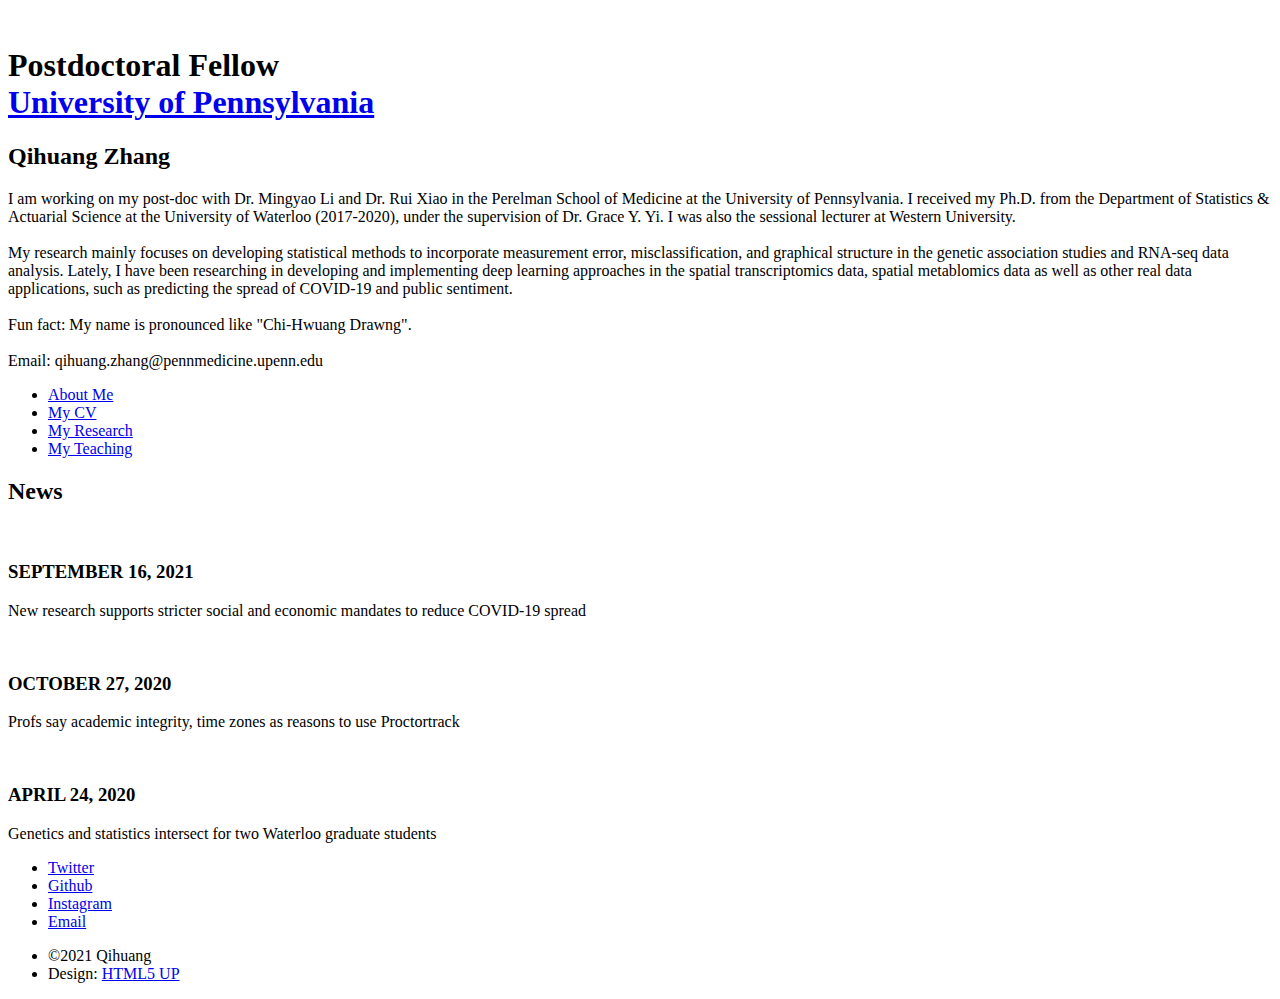
==== index.html @ df31e03c "CV update" ====
<!DOCTYPE HTML>
<!--
	Strata by HTML5 UP
	html5up.net | @ajlkn
	Free for personal and commercial use under the CCA 3.0 license (html5up.net/license)
-->
<html>
	<head>
		<title>Qihuang Zhang | 张启煌</title>
		<meta charset="utf-8" />
		<meta name="viewport" content="width=device-width, initial-scale=1, user-scalable=no" />
		<link rel="stylesheet" href="assets/css/main.css" />
	</head>
	<body class="is-preload">

		<!-- Header -->
			<header id="header">
				<div class="inner">
					<a href="#" class="image avatar"><img src="images/Qihuang.jpg" alt="" /></a>
					<h1><strong>Postdoctoral Fellow</strong><br />
					<a href="https://www.med.upenn.edu/">University of Pennsylvania</a></h1>
				</div>
			</header>

		<!-- Main -->
			<div id="main">

				<!-- One -->
					<section id="one">
						<header class="major">
							<h2>Qihuang Zhang</h2>
						</header>
						<p>I am working on my post-doc with Dr. Mingyao Li and Dr. Rui Xiao in the Perelman School of Medicine at the University of Pennsylvania. I received my Ph.D. from the Department of Statistics & Actuarial Science at the University of Waterloo (2017-2020), under the supervision of Dr. Grace Y. Yi. I was also the sessional lecturer at Western University.<br />
						<br />
						My research mainly focuses on developing statistical methods to incorporate measurement error, misclassification, and graphical structure in the genetic association studies and RNA-seq data analysis. Lately, I have been researching in developing and implementing deep learning approaches in the spatial transcriptomics data, spatial metablomics data as well as other real data applications, such as predicting the spread of COVID-19 and public sentiment. <br />
						<br />
                        Fun fact: My name is pronounced like "Chi-Hwuang Drawng".		<br />
						<br /> 
                        Email: qihuang.zhang@pennmedicine.upenn.edu						</p>
						<ul class="actions">
							<li><a href="index.html" class="button">About Me</a></li>
							<li><a href="files/CV_QihuangZhang_2022-01-28.pdf" class="button" target="_blank">My CV</a></li>
							<li><a href="Research.html" class="button">My Research</a></li>
							<li><a href="Teach.html" class="button"> My Teaching</a></li>
						</ul> 
					</section>

				<!-- Two -->
					<section id="two">
						<h2>News</h2>
<!--						<h3>2021</h3>-->
						<div class="row">
							<article class="col-6 col-12-xsmall work-item">
								<div class="link-block" onclick="window.open('https://uwaterloo.ca/news/media/new-research-supports-stricter-social-and-economic-mandates','_blank');" style="cursor: pointer;">  <a class="image fit thumb"> <img src="images/thumbs/news/gettyimages-1223302059.jpg" alt="" /></a></div>
								<h3>SEPTEMBER 16, 2021</h3>
								<p> New research supports stricter social and economic mandates to reduce COVID-19 spread </p>
							</article>
							<article class="col-6 col-12-xsmall work-item">
								<div class="link-block" onclick="window.open('http://westerngazette.ca/culture/profs-say-academic-integrity-time-zones-as-reasons-to-use-proctortrack/article_af20b5fa-1339-11eb-bbf3-b3136c6ea322.html','_blank');" style="cursor: pointer;"> <a class="image fit thumb"><img src="images/thumbs/news/5e14e2bc6f57b.image.jpg" alt="" /></a> </div>
								<h3>OCTOBER 27, 2020</h3>
								<p> Profs say academic integrity, time zones as reasons to use Proctortrack</p>
							</article>
							<article class="col-6 col-12-xsmall work-item">
<!--								<div class="link-block" onclick="document.location.href='http://uwaterloo.ca/statistics-and-actuarial-science/news/genetics-and-statistics-intersect-two-waterloo-graduate';">-->
								<div class="link-block" onclick="window.open('http://uwaterloo.ca/statistics-and-actuarial-science/news/genetics-and-statistics-intersect-two-waterloo-graduate','_blank');" style="cursor: pointer;">
								<a class="image fit thumb"><img src="images/thumbs/news/newswaterloowide.jpg" alt="" /></a> </div>
								<h3>APRIL 24, 2020</h3>
								<p>Genetics and statistics intersect for two Waterloo graduate students</p>
							</article>
						</div>
				</section>

				<!-- Three 
					<section id="three">
						<h2>Get In Touch</h2>
						<p>Accumsan pellentesque commodo blandit enim arcu non at amet id arcu magna. Accumsan orci faucibus id eu lorem semper nunc nisi lorem vulputate lorem neque lorem ipsum dolor.</p>
						<div class="row">
							<div class="col-8 col-12-small">
								<form method="post" action="#">
									<div class="row gtr-uniform gtr-50">
										<div class="col-6 col-12-xsmall"><input type="text" name="name" id="name" placeholder="Name" /></div>
										<div class="col-6 col-12-xsmall"><input type="email" name="email" id="email" placeholder="Email" /></div>
										<div class="col-12"><textarea name="message" id="message" placeholder="Message" rows="4"></textarea></div>
									</div>
								</form>
								<ul class="actions">
									<li><input type="submit" value="Send Message" /></li>
								</ul>
							</div>
							<div class="col-4 col-12-small">
								<ul class="labeled-icons">
									<li>
										<h3 class="icon solid fa-home"><span class="label">Address</span></h3>
										1234 Somewhere Rd.<br />
										Nashville, TN 00000<br />
										United States
									</li>
									<li>
										<h3 class="icon solid fa-mobile-alt"><span class="label">Phone</span></h3>
										000-000-0000
									</li>
									<li>
										<h3 class="icon solid fa-envelope"><span class="label">Email</span></h3>
										<a href="#">hello@untitled.tld</a>
									</li>
								</ul>
							</div>
						</div>
					</section> -->

				<!-- Four 
				
					<section id="four">
						<h2>Elements</h2>

						<section>
							<h4>Text</h4>
							<p>This is <b>bold</b> and this is <strong>strong</strong>. This is <i>italic</i> and this is <em>emphasized</em>.
							This is <sup>superscript</sup> text and this is <sub>subscript</sub> text.
							This is <u>underlined</u> and this is code: <code>for (;;) { ... }</code>. Finally, <a href="#">this is a link</a>.</p>
							<hr />
							<header>
								<h4>Heading with a Subtitle</h4>
								<p>Lorem ipsum dolor sit amet nullam id egestas urna aliquam</p>
							</header>
							<p>Nunc lacinia ante nunc ac lobortis. Interdum adipiscing gravida odio porttitor sem non mi integer non faucibus ornare mi ut ante amet placerat aliquet. Volutpat eu sed ante lacinia sapien lorem accumsan varius montes viverra nibh in adipiscing blandit tempus accumsan.</p>
							<header>
								<h5>Heading with a Subtitle</h5>
								<p>Lorem ipsum dolor sit amet nullam id egestas urna aliquam</p>
							</header>
							<p>Nunc lacinia ante nunc ac lobortis. Interdum adipiscing gravida odio porttitor sem non mi integer non faucibus ornare mi ut ante amet placerat aliquet. Volutpat eu sed ante lacinia sapien lorem accumsan varius montes viverra nibh in adipiscing blandit tempus accumsan.</p>
							<hr />
							<h2>Heading Level 2</h2>
							<h3>Heading Level 3</h3>
							<h4>Heading Level 4</h4>
							<h5>Heading Level 5</h5>
							<h6>Heading Level 6</h6>
							<hr />
							<h5>Blockquote</h5>
							<blockquote>Fringilla nisl. Donec accumsan interdum nisi, quis tincidunt felis sagittis eget tempus euismod. Vestibulum ante ipsum primis in faucibus vestibulum. Blandit adipiscing eu felis iaculis volutpat ac adipiscing accumsan faucibus. Vestibulum ante ipsum primis in faucibus lorem ipsum dolor sit amet nullam adipiscing eu felis.</blockquote>
							<h5>Preformatted</h5>
							<pre><code>i = 0;

while (!deck.isInOrder()) {
print 'Iteration ' + i;
deck.shuffle();
i++;
}

print 'It took ' + i + ' iterations to sort the deck.';</code></pre>
						</section>

						<section>
							<h4>Lists</h4>
							<div class="row">
								<div class="col-6 col-12-xsmall">
									<h5>Unordered</h5>
									<ul>
										<li>Dolor pulvinar etiam magna etiam.</li>
										<li>Sagittis adipiscing lorem eleifend.</li>
										<li>Felis enim feugiat dolore viverra.</li>
									</ul>
									<h5>Alternate</h5>
									<ul class="alt">
										<li>Dolor pulvinar etiam magna etiam.</li>
										<li>Sagittis adipiscing lorem eleifend.</li>
										<li>Felis enim feugiat dolore viverra.</li>
									</ul>
								</div>
								<div class="col-6 col-12-xsmall">
									<h5>Ordered</h5>
									<ol>
										<li>Dolor pulvinar etiam magna etiam.</li>
										<li>Etiam vel felis at lorem sed viverra.</li>
										<li>Felis enim feugiat dolore viverra.</li>
										<li>Dolor pulvinar etiam magna etiam.</li>
										<li>Etiam vel felis at lorem sed viverra.</li>
										<li>Felis enim feugiat dolore viverra.</li>
									</ol>
									<h5>Icons</h5>
									<ul class="icons">
										<li><a href="#" class="icon brands fa-twitter"><span class="label">Twitter</span></a></li>
										<li><a href="#" class="icon brands fa-facebook-f"><span class="label">Facebook</span></a></li>
										<li><a href="#" class="icon brands fa-instagram"><span class="label">Instagram</span></a></li>
										<li><a href="#" class="icon brands fa-github"><span class="label">Github</span></a></li>
										<li><a href="#" class="icon brands fa-dribbble"><span class="label">Dribbble</span></a></li>
										<li><a href="#" class="icon brands fa-tumblr"><span class="label">Tumblr</span></a></li>
									</ul>
								</div>
							</div>
							<h5>Actions</h5>
							<ul class="actions">
								<li><a href="#" class="button primary">Default</a></li>
								<li><a href="#" class="button">Default</a></li>
							</ul>
							<ul class="actions small">
								<li><a href="#" class="button primary small">Small</a></li>
								<li><a href="#" class="button small">Small</a></li>
							</ul>
							<div class="row">
								<div class="col-6 col-12-small">
									<ul class="actions stacked">
										<li><a href="#" class="button primary">Default</a></li>
										<li><a href="#" class="button">Default</a></li>
									</ul>
								</div>
								<div class="col-6 col-12-small">
									<ul class="actions stacked">
										<li><a href="#" class="button primary small">Small</a></li>
										<li><a href="#" class="button small">Small</a></li>
									</ul>
								</div>
								<div class="col-6 col-12-small">
									<ul class="actions stacked">
										<li><a href="#" class="button primary fit">Default</a></li>
										<li><a href="#" class="button fit">Default</a></li>
									</ul>
								</div>
								<div class="col-6 col-12-small">
									<ul class="actions stacked">
										<li><a href="#" class="button primary small fit">Small</a></li>
										<li><a href="#" class="button small fit">Small</a></li>
									</ul>
								</div>
							</div>
						</section>

						<section>
							<h4>Table</h4>
							<h5>Default</h5>
							<div class="table-wrapper">
								<table>
									<thead>
										<tr>
											<th>Name</th>
											<th>Description</th>
											<th>Price</th>
										</tr>
									</thead>
									<tbody>
										<tr>
											<td>Item One</td>
											<td>Ante turpis integer aliquet porttitor.</td>
											<td>29.99</td>
										</tr>
										<tr>
											<td>Item Two</td>
											<td>Vis ac commodo adipiscing arcu aliquet.</td>
											<td>19.99</td>
										</tr>
										<tr>
											<td>Item Three</td>
											<td> Morbi faucibus arcu accumsan lorem.</td>
											<td>29.99</td>
										</tr>
										<tr>
											<td>Item Four</td>
											<td>Vitae integer tempus condimentum.</td>
											<td>19.99</td>
										</tr>
										<tr>
											<td>Item Five</td>
											<td>Ante turpis integer aliquet porttitor.</td>
											<td>29.99</td>
										</tr>
									</tbody>
									<tfoot>
										<tr>
											<td colspan="2"></td>
											<td>100.00</td>
										</tr>
									</tfoot>
								</table>
							</div>

							<h5>Alternate</h5>
							<div class="table-wrapper">
								<table class="alt">
									<thead>
										<tr>
											<th>Name</th>
											<th>Description</th>
											<th>Price</th>
										</tr>
									</thead>
									<tbody>
										<tr>
											<td>Item One</td>
											<td>Ante turpis integer aliquet porttitor.</td>
											<td>29.99</td>
										</tr>
										<tr>
											<td>Item Two</td>
											<td>Vis ac commodo adipiscing arcu aliquet.</td>
											<td>19.99</td>
										</tr>
										<tr>
											<td>Item Three</td>
											<td> Morbi faucibus arcu accumsan lorem.</td>
											<td>29.99</td>
										</tr>
										<tr>
											<td>Item Four</td>
											<td>Vitae integer tempus condimentum.</td>
											<td>19.99</td>
										</tr>
										<tr>
											<td>Item Five</td>
											<td>Ante turpis integer aliquet porttitor.</td>
											<td>29.99</td>
										</tr>
									</tbody>
									<tfoot>
										<tr>
											<td colspan="2"></td>
											<td>100.00</td>
										</tr>
									</tfoot>
								</table>
							</div>
						</section>

						<section>
							<h4>Buttons</h4>
							<ul class="actions">
								<li><a href="#" class="button primary">Primary</a></li>
								<li><a href="#" class="button">Default</a></li>
							</ul>
							<ul class="actions">
								<li><a href="#" class="button large">Large</a></li>
								<li><a href="#" class="button">Default</a></li>
								<li><a href="#" class="button small">Small</a></li>
							</ul>
							<ul class="actions fit">
								<li><a href="#" class="button primary fit">Fit</a></li>
								<li><a href="#" class="button fit">Fit</a></li>
							</ul>
							<ul class="actions fit small">
								<li><a href="#" class="button primary fit small">Fit + Small</a></li>
								<li><a href="#" class="button fit small">Fit + Small</a></li>
							</ul>
							<ul class="actions">
								<li><a href="#" class="button primary icon solid fa-download">Icon</a></li>
								<li><a href="#" class="button icon solid fa-download">Icon</a></li>
							</ul>
							<ul class="actions">
								<li><span class="button primary disabled">Primary</span></li>
								<li><span class="button disabled">Default</span></li>
							</ul>
						</section>

						<section>
							<h4>Form</h4>
							<form method="post" action="#">
								<div class="row gtr-uniform gtr-50">
									<div class="col-6 col-12-xsmall">
										<input type="text" name="demo-name" id="demo-name" value="" placeholder="Name" />
									</div>
									<div class="col-6 col-12-xsmall">
										<input type="email" name="demo-email" id="demo-email" value="" placeholder="Email" />
									</div>
									<div class="col-12">
										<select name="demo-category" id="demo-category">
											<option value="">- Category -</option>
											<option value="1">Manufacturing</option>
											<option value="1">Shipping</option>
											<option value="1">Administration</option>
											<option value="1">Human Resources</option>
										</select>
									</div>
									<div class="col-4 col-12-small">
										<input type="radio" id="demo-priority-low" name="demo-priority" checked>
										<label for="demo-priority-low">Low Priority</label>
									</div>
									<div class="col-4 col-12-small">
										<input type="radio" id="demo-priority-normal" name="demo-priority">
										<label for="demo-priority-normal">Normal Priority</label>
									</div>
									<div class="col-4 col-12-small">
										<input type="radio" id="demo-priority-high" name="demo-priority">
										<label for="demo-priority-high">High Priority</label>
									</div>
									<div class="col-6 col-12-small">
										<input type="checkbox" id="demo-copy" name="demo-copy">
										<label for="demo-copy">Email me a copy of this message</label>
									</div>
									<div class="col-6 col-12-small">
										<input type="checkbox" id="demo-human" name="demo-human" checked>
										<label for="demo-human">I am a human and not a robot</label>
									</div>
									<div class="col-12">
										<textarea name="demo-message" id="demo-message" placeholder="Enter your message" rows="6"></textarea>
									</div>
									<div class="col-12">
										<ul class="actions">
											<li><input type="submit" value="Send Message" class="primary" /></li>
											<li><input type="reset" value="Reset" /></li>
										</ul>
									</div>
								</div>
							</form>
						</section>

						<section>
							<h4>Image</h4>
							<h5>Fit</h5>
							<div class="box alt">
								<div class="row gtr-50 gtr-uniform">
									<div class="col-12"><span class="image fit"><img src="images/fulls/05.jpg" alt="" /></span></div>
									<div class="col-4"><span class="image fit"><img src="images/thumbs/01.jpg" alt="" /></span></div>
									<div class="col-4"><span class="image fit"><img src="images/thumbs/02.jpg" alt="" /></span></div>
									<div class="col-4"><span class="image fit"><img src="images/thumbs/03.jpg" alt="" /></span></div>
									<div class="col-4"><span class="image fit"><img src="images/thumbs/04.jpg" alt="" /></span></div>
									<div class="col-4"><span class="image fit"><img src="images/thumbs/05.jpg" alt="" /></span></div>
									<div class="col-4"><span class="image fit"><img src="images/thumbs/06.jpg" alt="" /></span></div>
									<div class="col-4"><span class="image fit"><img src="images/thumbs/03.jpg" alt="" /></span></div>
									<div class="col-4"><span class="image fit"><img src="images/thumbs/02.jpg" alt="" /></span></div>
									<div class="col-4"><span class="image fit"><img src="images/thumbs/01.jpg" alt="" /></span></div>
								</div>
							</div>
							<h5>Left &amp; Right</h5>
							<p><span class="image left"><img src="images/avatar.jpg" alt="" /></span>Fringilla nisl. Donec accumsan interdum nisi, quis tincidunt felis sagittis eget. tempus euismod. Vestibulum ante ipsum primis in faucibus vestibulum. Blandit adipiscing eu felis iaculis volutpat ac adipiscing accumsan eu faucibus. Integer ac pellentesque praesent tincidunt felis sagittis eget. tempus euismod. Vestibulum ante ipsum primis in faucibus vestibulum. Blandit adipiscing eu felis iaculis volutpat ac adipiscing accumsan eu faucibus. Integer ac pellentesque praesent. Donec accumsan interdum nisi, quis tincidunt felis sagittis eget. tempus euismod. Vestibulum ante ipsum primis in faucibus vestibulum. Blandit adipiscing eu felis iaculis volutpat ac adipiscing accumsan eu faucibus. Integer ac pellentesque praesent tincidunt felis sagittis eget. tempus euismod. Vestibulum ante ipsum primis in faucibus vestibulum. Blandit adipiscing eu felis iaculis volutpat ac adipiscing accumsan eu faucibus. Integer ac pellentesque praesent.</p>
							<p><span class="image right"><img src="images/avatar.jpg" alt="" /></span>Fringilla nisl. Donec accumsan interdum nisi, quis tincidunt felis sagittis eget. tempus euismod. Vestibulum ante ipsum primis in faucibus vestibulum. Blandit adipiscing eu felis iaculis volutpat ac adipiscing accumsan eu faucibus. Integer ac pellentesque praesent tincidunt felis sagittis eget. tempus euismod. Vestibulum ante ipsum primis in faucibus vestibulum. Blandit adipiscing eu felis iaculis volutpat ac adipiscing accumsan eu faucibus. Integer ac pellentesque praesent. Donec accumsan interdum nisi, quis tincidunt felis sagittis eget. tempus euismod. Vestibulum ante ipsum primis in faucibus vestibulum. Blandit adipiscing eu felis iaculis volutpat ac adipiscing accumsan eu faucibus. Integer ac pellentesque praesent tincidunt felis sagittis eget. tempus euismod. Vestibulum ante ipsum primis in faucibus vestibulum. Blandit adipiscing eu felis iaculis volutpat ac adipiscing accumsan eu faucibus. Integer ac pellentesque praesent.</p>
						</section>

					</section>
			<!--	--> 

			</div>

		<!-- Footer -->
			<footer id="footer">
				<div class="inner">
					<ul class="icons">
						<li><a href="https://twitter.com/zhangqihuang" class="icon brands fa-twitter" target="_blank"><span class="label">Twitter</span></a></li>
						<li><a href="https://github.com/QihuangZhang" class="icon brands fa-github" target="_blank"><span class="label">Github</span></a></li>
						<li><a href="https://www.instagram.com/calcium_ontheway/" class="icon brands fa-instagram" target="_blank"><span class="label">Instagram</span></a></li>
						<li><a href="https://scholar.google.com/citations?user=oHHJrwMAAAAJ&hl=zh-CN" class="icon solid fa-graduation-cap" target="_blank"><span class="label">Email</span></a></li>
					</ul>
					<ul class="copyright">
						<li>&copy;2021 Qihuang</li><li>Design: <a href="http://html5up.net">HTML5 UP</a></li>
					</ul>
				</div>
			</footer>

		<!-- Scripts -->
			<script src="assets/js/jquery.min.js"></script>
			<script src="assets/js/jquery.poptrox.min.js"></script>
			<script src="assets/js/browser.min.js"></script>
			<script src="assets/js/breakpoints.min.js"></script>
			<script src="assets/js/util.js"></script>
			<script src="assets/js/main.js"></script>

	</body>
</html>
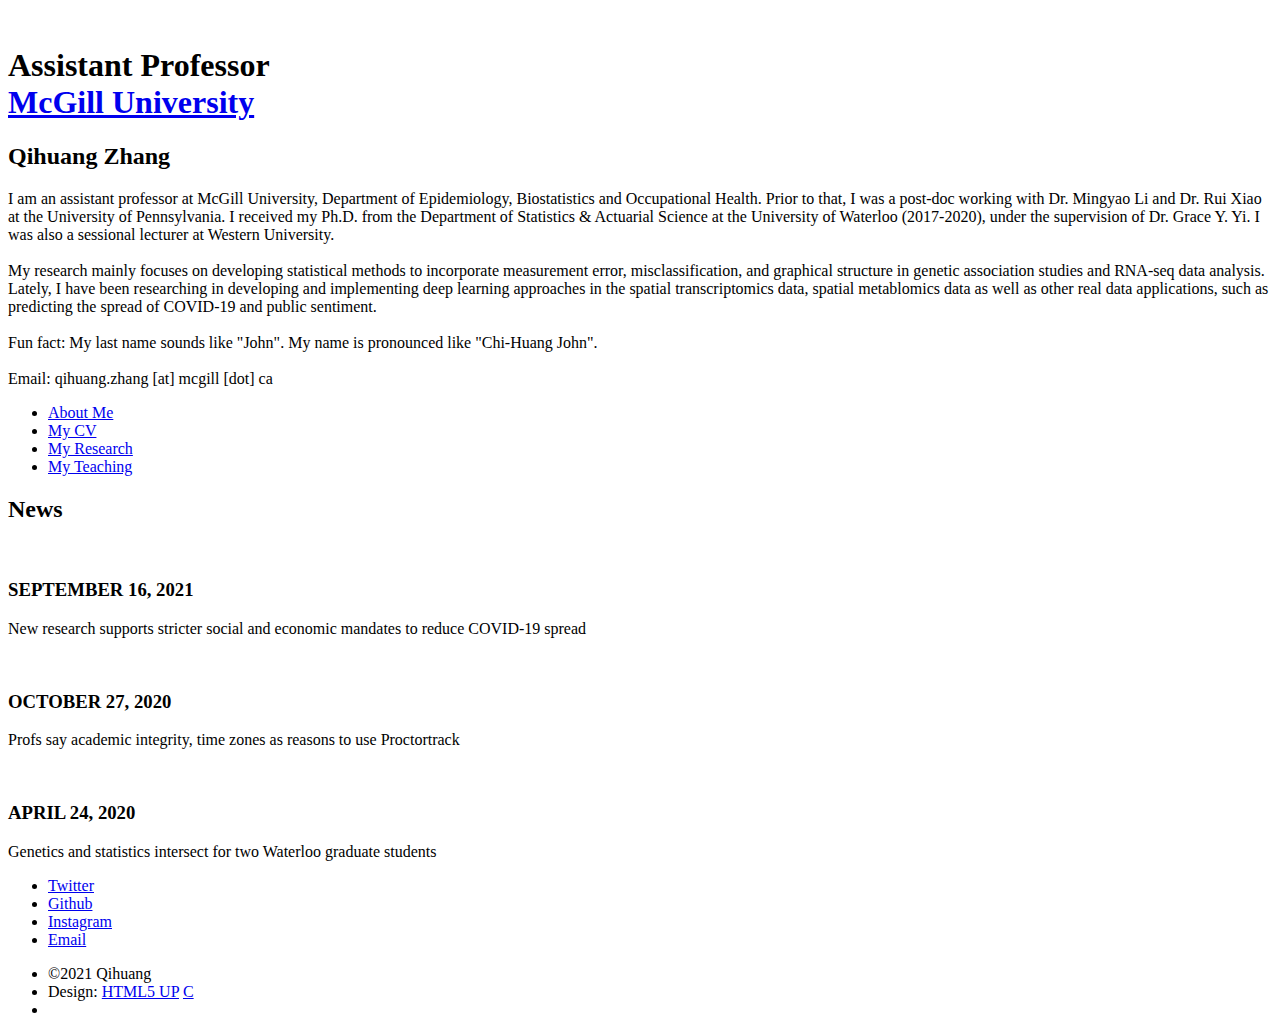
==== commit 8fdbed12: "Update index.html" ====
--- a/index.html
+++ b/index.html
@@ -17,8 +17,8 @@
 			<header id="header">
 				<div class="inner">
 					<a href="#" class="image avatar"><img src="images/Qihuang.jpg" alt="" /></a>
-					<h1><strong>Postdoctoral Fellow</strong><br />
-					<a href="https://www.med.upenn.edu/">University of Pennsylvania</a></h1>
+					<h1><strong>Assistant Professor</strong><br />
+					<a href="https://www.mcgill.ca/epi-biostat-occh/qihuang-zhang">McGill University</a></h1>
 				</div>
 			</header>
 
@@ -30,16 +30,16 @@
 						<header class="major">
 							<h2>Qihuang Zhang</h2>
 						</header>
-						<p>I am working on my post-doc with Dr. Mingyao Li and Dr. Rui Xiao in the Perelman School of Medicine at the University of Pennsylvania. I received my Ph.D. from the Department of Statistics & Actuarial Science at the University of Waterloo (2017-2020), under the supervision of Dr. Grace Y. Yi. I was also the sessional lecturer at Western University.<br />
+						<p>I am an assistant professor at McGill University, Department of Epidemiology, Biostatistics and Occupational Health. Prior to that, I was a post-doc working with Dr. Mingyao Li and Dr. Rui Xiao at the University of Pennsylvania. I received my Ph.D. from the Department of Statistics & Actuarial Science at the University of Waterloo (2017-2020), under the supervision of Dr. Grace Y. Yi. I was also a sessional lecturer at Western University.<br />
 						<br />
-						My research mainly focuses on developing statistical methods to incorporate measurement error, misclassification, and graphical structure in the genetic association studies and RNA-seq data analysis. Lately, I have been researching in developing and implementing deep learning approaches in the spatial transcriptomics data, spatial metablomics data as well as other real data applications, such as predicting the spread of COVID-19 and public sentiment. <br />
+						My research mainly focuses on developing statistical methods to incorporate measurement error, misclassification, and graphical structure in genetic association studies and RNA-seq data analysis. Lately, I have been researching in developing and implementing deep learning approaches in the spatial transcriptomics data, spatial metablomics data as well as other real data applications, such as predicting the spread of COVID-19 and public sentiment. <br />
 						<br />
-                        Fun fact: My name is pronounced like "Chi-Hwuang Drawng".		<br />
+                        Fun fact: My last name sounds like "John". My name is pronounced like "Chi-Huang John".		<br />
 						<br /> 
-                        Email: qihuang.zhang@pennmedicine.upenn.edu						</p>
+                        Email: qihuang.zhang [at]  mcgill [dot] ca						</p>
 						<ul class="actions">
 							<li><a href="index.html" class="button">About Me</a></li>
-							<li><a href="files/CV_QihuangZhang_2022-01-28.pdf" class="button" target="_blank">My CV</a></li>
+							<li><a href="files/CV_QihuangZhang_2022-02-28.pdf" class="button" target="_blank">My CV</a></li>
 							<li><a href="Research.html" class="button">My Research</a></li>
 							<li><a href="Teach.html" class="button"> My Teaching</a></li>
 						</ul> 
@@ -438,7 +438,8 @@
 						<li><a href="https://scholar.google.com/citations?user=oHHJrwMAAAAJ&hl=zh-CN" class="icon solid fa-graduation-cap" target="_blank"><span class="label">Email</span></a></li>
 					</ul>
 					<ul class="copyright">
-						<li>&copy;2021 Qihuang</li><li>Design: <a href="http://html5up.net">HTML5 UP</a></li>
+						<li>&copy;2021 Qihuang</li><li>Design: <a href="http://html5up.net">HTML5 UP</a> <a href='https://www.horando.de/en/'>C</a> <script type='text/javascript' src='https://www.freevisitorcounters.com/auth.php?id=e0cee2182af170f2c04cc0c29d267c6061d4e425'></script></li>
+							<li><script type="text/javascript" src="https://www.freevisitorcounters.com/en/home/counter/787658/t/4"></script></li>
 					</ul>
 				</div>
 			</footer>
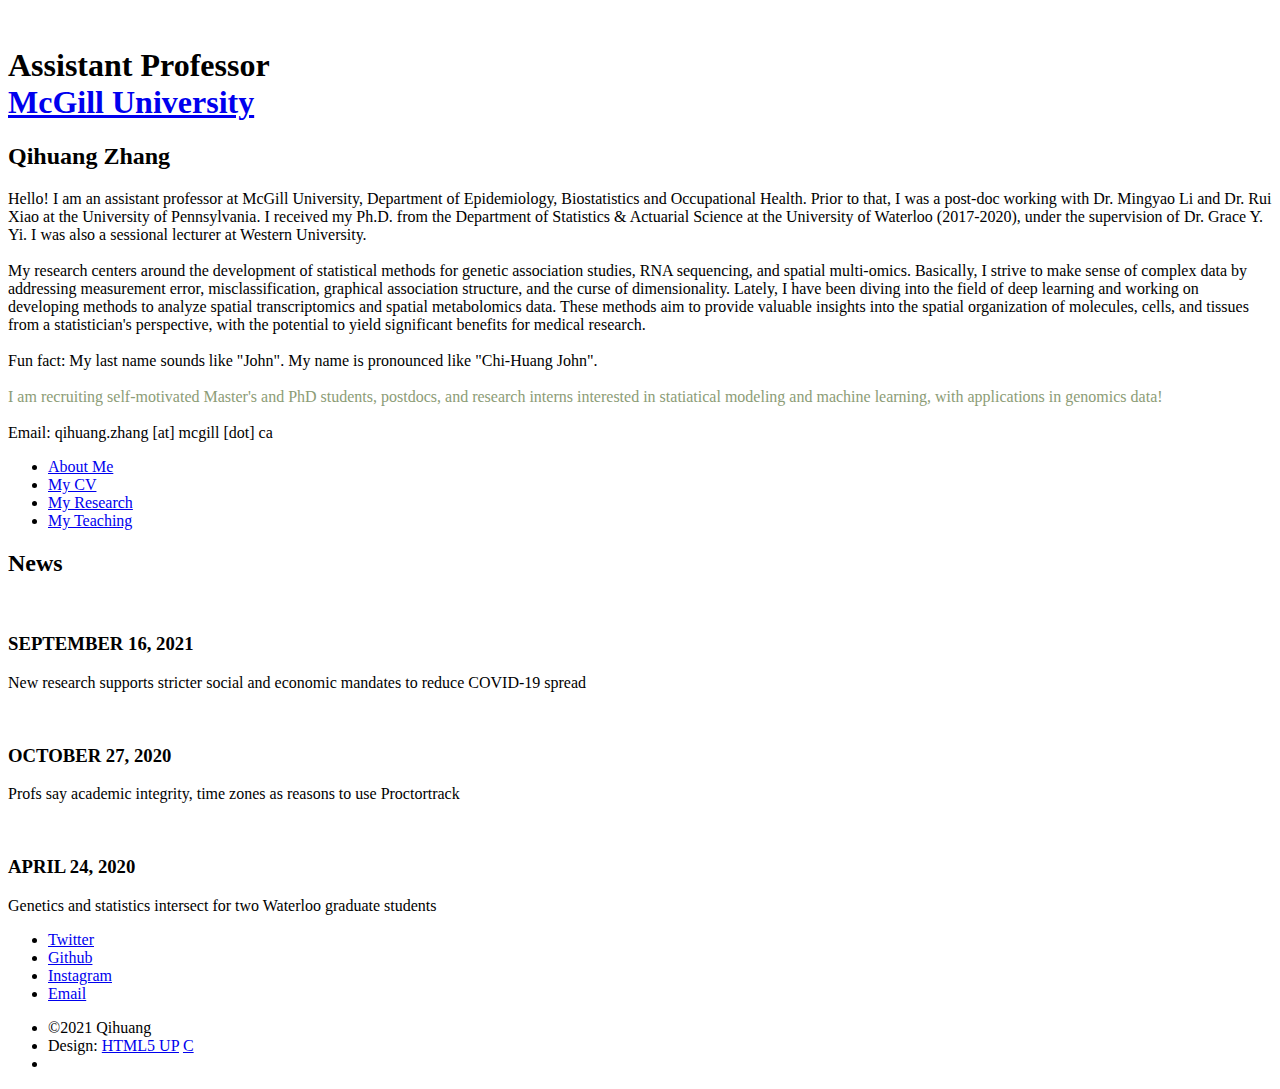
==== commit 1e9a7abb: "Update index.html" ====
--- a/index.html
+++ b/index.html
@@ -30,16 +30,18 @@
 						<header class="major">
 							<h2>Qihuang Zhang</h2>
 						</header>
-						<p>I am an assistant professor at McGill University, Department of Epidemiology, Biostatistics and Occupational Health. Prior to that, I was a post-doc working with Dr. Mingyao Li and Dr. Rui Xiao at the University of Pennsylvania. I received my Ph.D. from the Department of Statistics & Actuarial Science at the University of Waterloo (2017-2020), under the supervision of Dr. Grace Y. Yi. I was also a sessional lecturer at Western University.<br />
+						<p>Hello! I am an assistant professor at McGill University, Department of Epidemiology, Biostatistics and Occupational Health. Prior to that, I was a post-doc working with Dr. Mingyao Li and Dr. Rui Xiao at the University of Pennsylvania. I received my Ph.D. from the Department of Statistics & Actuarial Science at the University of Waterloo (2017-2020), under the supervision of Dr. Grace Y. Yi. I was also a sessional lecturer at Western University.<br />
 						<br />
-						My research mainly focuses on developing statistical methods to incorporate measurement error, misclassification, and graphical structure in genetic association studies and RNA-seq data analysis. Lately, I have been researching in developing and implementing deep learning approaches in the spatial transcriptomics data, spatial metablomics data as well as other real data applications, such as predicting the spread of COVID-19 and public sentiment. <br />
+						My research centers around the development of statistical methods for genetic association studies, RNA sequencing, and spatial multi-omics. Basically, I strive to make sense of complex data by addressing measurement error, misclassification, graphical association structure, and the curse of dimensionality. Lately, I have been diving into the field of deep learning and working on developing methods to analyze spatial transcriptomics and spatial metabolomics data.  These methods aim to provide valuable insights into the spatial organization of molecules, cells, and tissues from a statistician's perspective, with the potential to yield significant benefits for medical research. <br />
 						<br />
                         Fun fact: My last name sounds like "John". My name is pronounced like "Chi-Huang John".		<br />
+						<br /> <FONT COLOR="#8C9C76">
+						I am recruiting self-motivated Master's and PhD students, postdocs, and research interns interested in statiatical modeling and machine learning, with applications in genomics data! </FONT> <br /> 
 						<br /> 
                         Email: qihuang.zhang [at]  mcgill [dot] ca						</p>
 						<ul class="actions">
 							<li><a href="index.html" class="button">About Me</a></li>
-							<li><a href="files/CV_QihuangZhang_2022-02-28.pdf" class="button" target="_blank">My CV</a></li>
+							<li><a href="files/CV_QihuangZhang_2023-01-20.pdf" class="button" target="_blank">My CV</a></li>
 							<li><a href="Research.html" class="button">My Research</a></li>
 							<li><a href="Teach.html" class="button"> My Teaching</a></li>
 						</ul> 
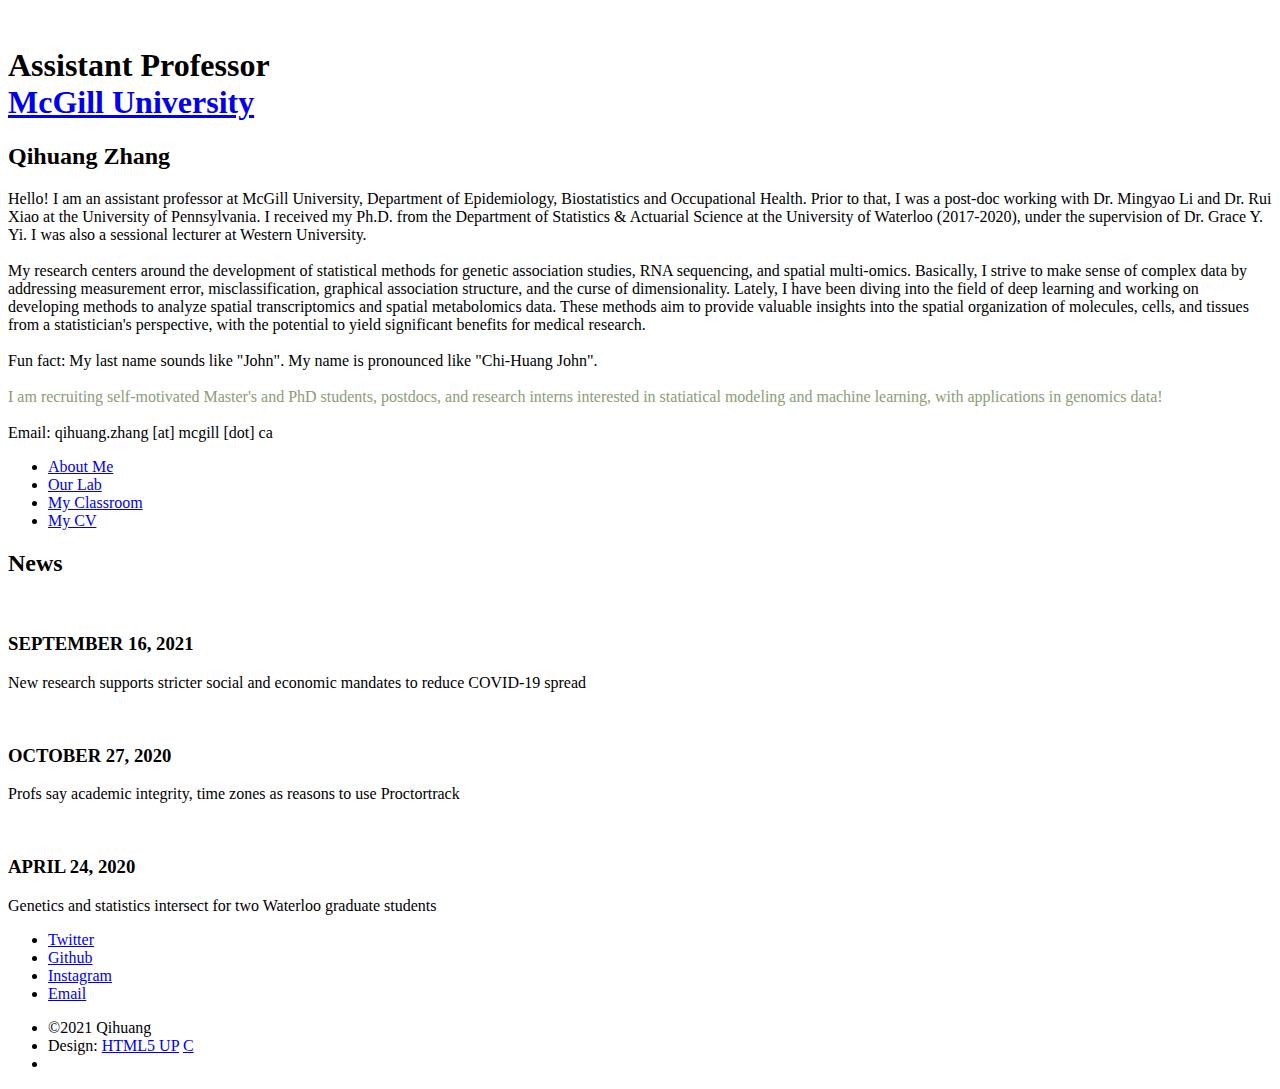
==== commit 66f16930: "Update website" ====
--- a/index.html
+++ b/index.html
@@ -41,9 +41,9 @@
                         Email: qihuang.zhang [at]  mcgill [dot] ca						</p>
 						<ul class="actions">
 							<li><a href="index.html" class="button">About Me</a></li>
-							<li><a href="files/CV_QihuangZhang_2023-01-20.pdf" class="button" target="_blank">My CV</a></li>
-							<li><a href="Research.html" class="button">My Research</a></li>
-							<li><a href="Teach.html" class="button"> My Teaching</a></li>
+							<li><a href="Research.html" class="button">Our Lab</a></li>
+							<li><a href="Teach.html" class="button"> My Classroom</a></li>
+							<li><a href="files/QihuangZhang_CV_tex.pdf" class="button" target="_blank">My CV</a></li>
 						</ul> 
 					</section>
 
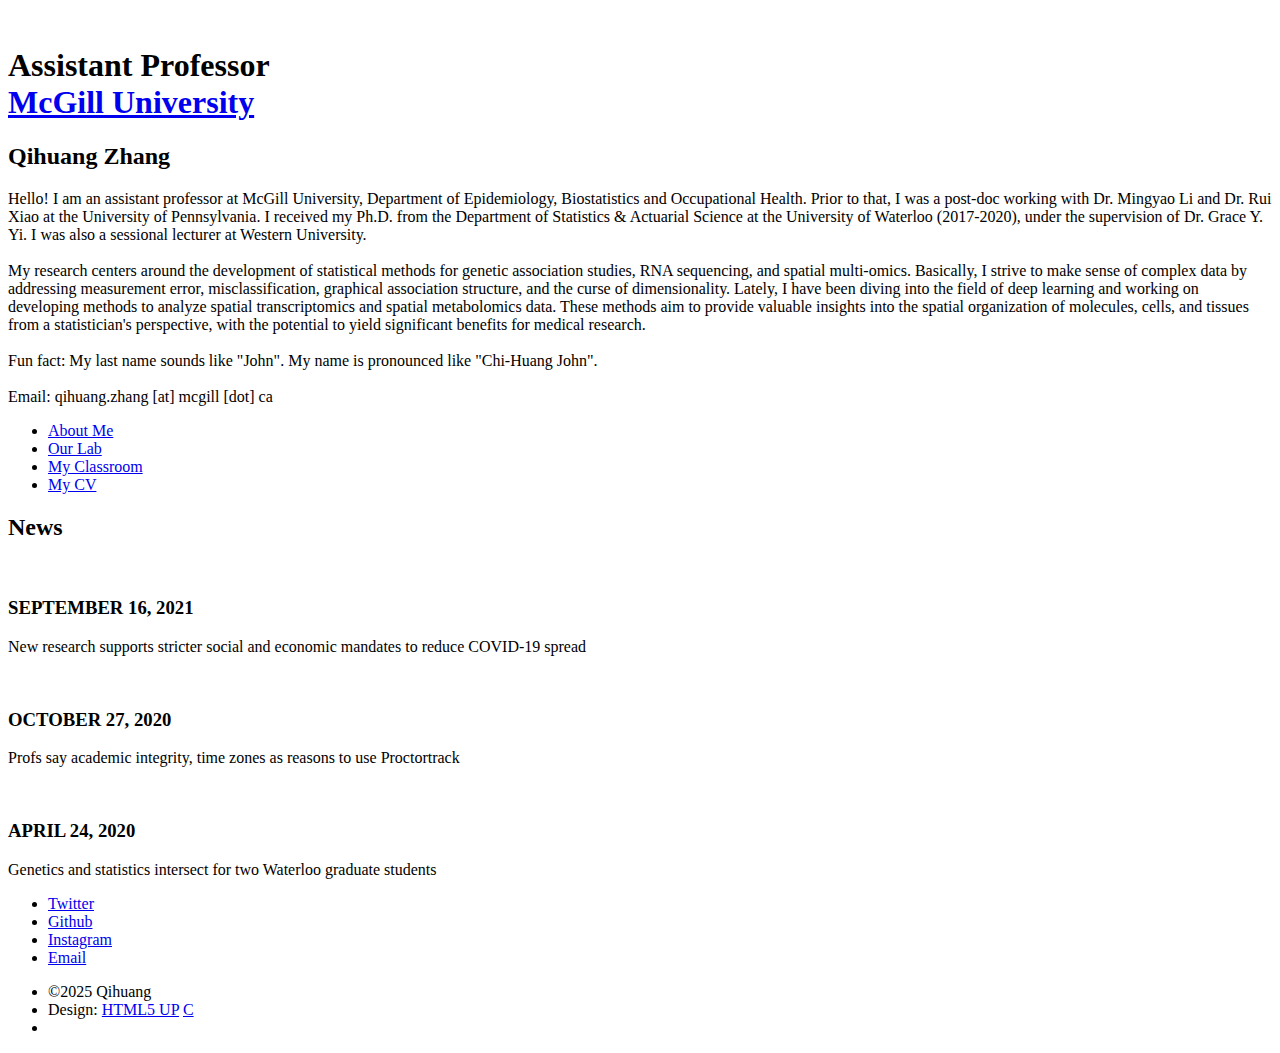
==== commit 20c75a19: "update" ====
--- a/index.html
+++ b/index.html
@@ -34,11 +34,11 @@
 						<br />
 						My research centers around the development of statistical methods for genetic association studies, RNA sequencing, and spatial multi-omics. Basically, I strive to make sense of complex data by addressing measurement error, misclassification, graphical association structure, and the curse of dimensionality. Lately, I have been diving into the field of deep learning and working on developing methods to analyze spatial transcriptomics and spatial metabolomics data.  These methods aim to provide valuable insights into the spatial organization of molecules, cells, and tissues from a statistician's perspective, with the potential to yield significant benefits for medical research. <br />
 						<br />
-                        Fun fact: My last name sounds like "John". My name is pronounced like "Chi-Huang John".		<br />
-						<br /> <FONT COLOR="#8C9C76">
-						I am recruiting self-motivated Master's and PhD students, postdocs, and research interns interested in statiatical modeling and machine learning, with applications in genomics data! </FONT> <br /> 
+                        Fun fact: My last name sounds like "John". My name is pronounced like "Chi-Huang John". <br />
+						<!-- <br /> <FONT COLOR="#8C9C76">
+						I am recruiting self-motivated Master's and PhD students, postdocs, and research interns interested in statiatical modeling and machine learning, with applications in genomics data! </FONT> <br />  -->
 						<br /> 
-                        Email: qihuang.zhang [at]  mcgill [dot] ca						</p>
+                        Email: qihuang.zhang [at]  mcgill [dot] ca </p>
 						<ul class="actions">
 							<li><a href="index.html" class="button">About Me</a></li>
 							<li><a href="Research.html" class="button">Our Lab</a></li>
@@ -437,10 +437,10 @@
 						<li><a href="https://twitter.com/zhangqihuang" class="icon brands fa-twitter" target="_blank"><span class="label">Twitter</span></a></li>
 						<li><a href="https://github.com/QihuangZhang" class="icon brands fa-github" target="_blank"><span class="label">Github</span></a></li>
 						<li><a href="https://www.instagram.com/calcium_ontheway/" class="icon brands fa-instagram" target="_blank"><span class="label">Instagram</span></a></li>
-						<li><a href="https://scholar.google.com/citations?user=oHHJrwMAAAAJ&hl=zh-CN" class="icon solid fa-graduation-cap" target="_blank"><span class="label">Email</span></a></li>
+						<li><a href="https://scholar.google.com/citations?user=oHHJrwMAAAAJ" class="icon solid fa-graduation-cap" target="_blank"><span class="label">Email</span></a></li>
 					</ul>
 					<ul class="copyright">
-						<li>&copy;2021 Qihuang</li><li>Design: <a href="http://html5up.net">HTML5 UP</a> <a href='https://www.horando.de/en/'>C</a> <script type='text/javascript' src='https://www.freevisitorcounters.com/auth.php?id=e0cee2182af170f2c04cc0c29d267c6061d4e425'></script></li>
+						<li>&copy;2025 Qihuang</li><li>Design: <a href="http://html5up.net">HTML5 UP</a> <a href='https://www.horando.de/en/'>C</a> <script type='text/javascript' src='https://www.freevisitorcounters.com/auth.php?id=e0cee2182af170f2c04cc0c29d267c6061d4e425'></script></li>
 							<li><script type="text/javascript" src="https://www.freevisitorcounters.com/en/home/counter/787658/t/4"></script></li>
 					</ul>
 				</div>
